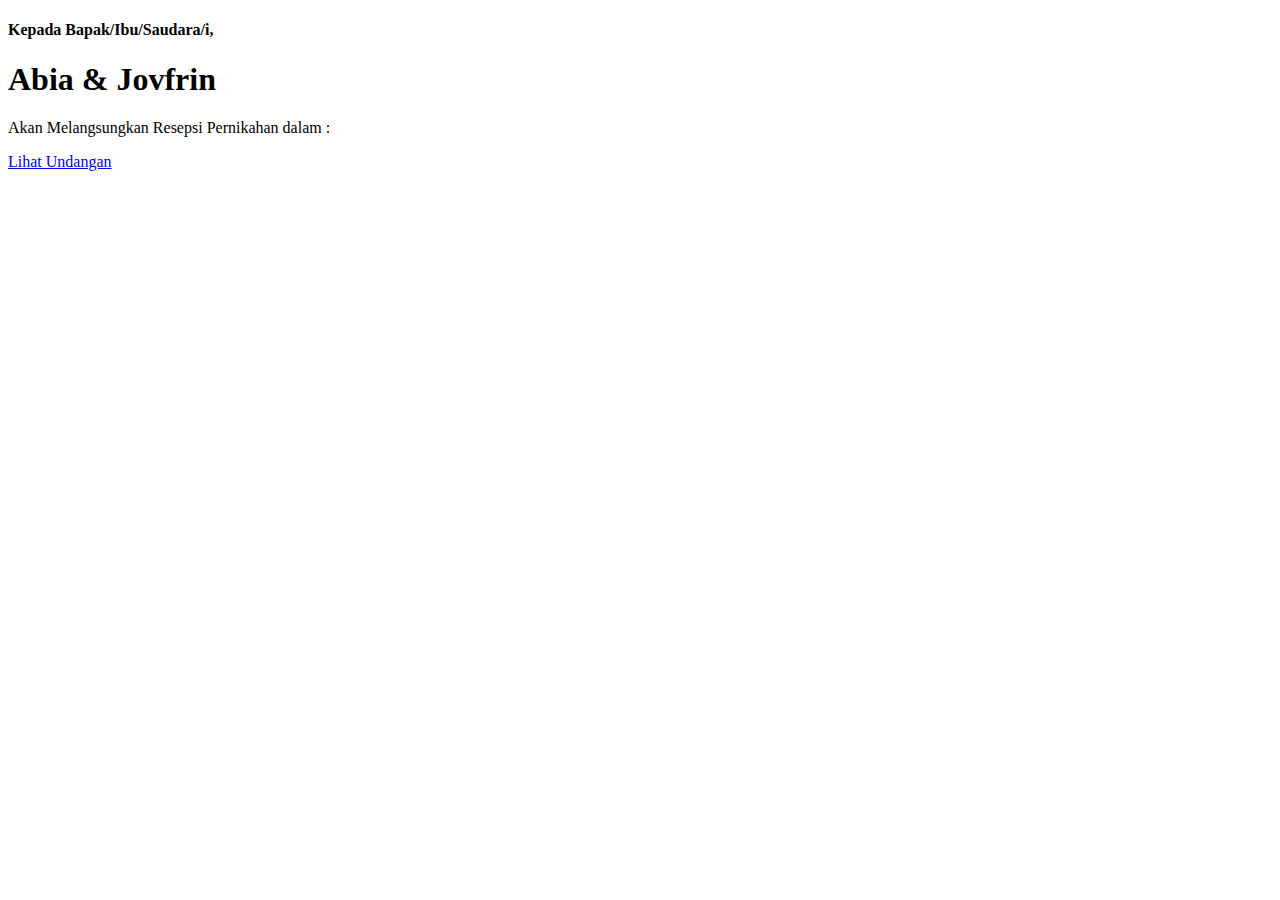
==== indexagis.html @ dff923e6 "satu" ====
<!DOCTYPE html>
<html lang="en">
  <head>
    <meta charset="utf-8" />
    <meta name="viewport" content="width=device-width, initial-scale=1" />
    <title>Abia & Jovfrin wedding</title>
    <link
      href="https://cdn.jsdelivr.net/npm/bootstrap@5.3.2/dist/css/bootstrap.min.css"
      rel="stylesheet"
      integrity="sha384-T3c6CoIi6uLrA9TneNEoa7RxnatzjcDSCmG1MXxSR1GAsXEV/Dwwykc2MPK8M2HN"
      crossorigin="anonymous"
    />
  </head>

  <body>
    <section
      id="hero"
      class="hero w-100 h-100 p-3 mx-auto text-center d-flex justify-content-center align-items-center text-white"
    >
      <main>
        <h4>Kepada Bapak/Ibu/Saudara/i,</h4>
        <h1>Abia & Jovfrin</h1>
        <p>Akan Melangsungkan Resepsi Pernikahan dalam :</p>
        <a href="#undangan" class="btn btn-lg">Lihat Undangan</a>
      </main>
    </section>

    <script
      src="https://cdn.jsdelivr.net/npm/bootstrap@5.3.2/dist/js/bootstrap.bundle.min.js"
      integrity="sha384-C6RzsynM9kWDrMNeT87bh95OGNyZPhcTNXj1NW7RuBCsyN/o0jlpcV8Qyq46cDfL"
      crossorigin="anonymous"
    ></script>
  </body>
</html>
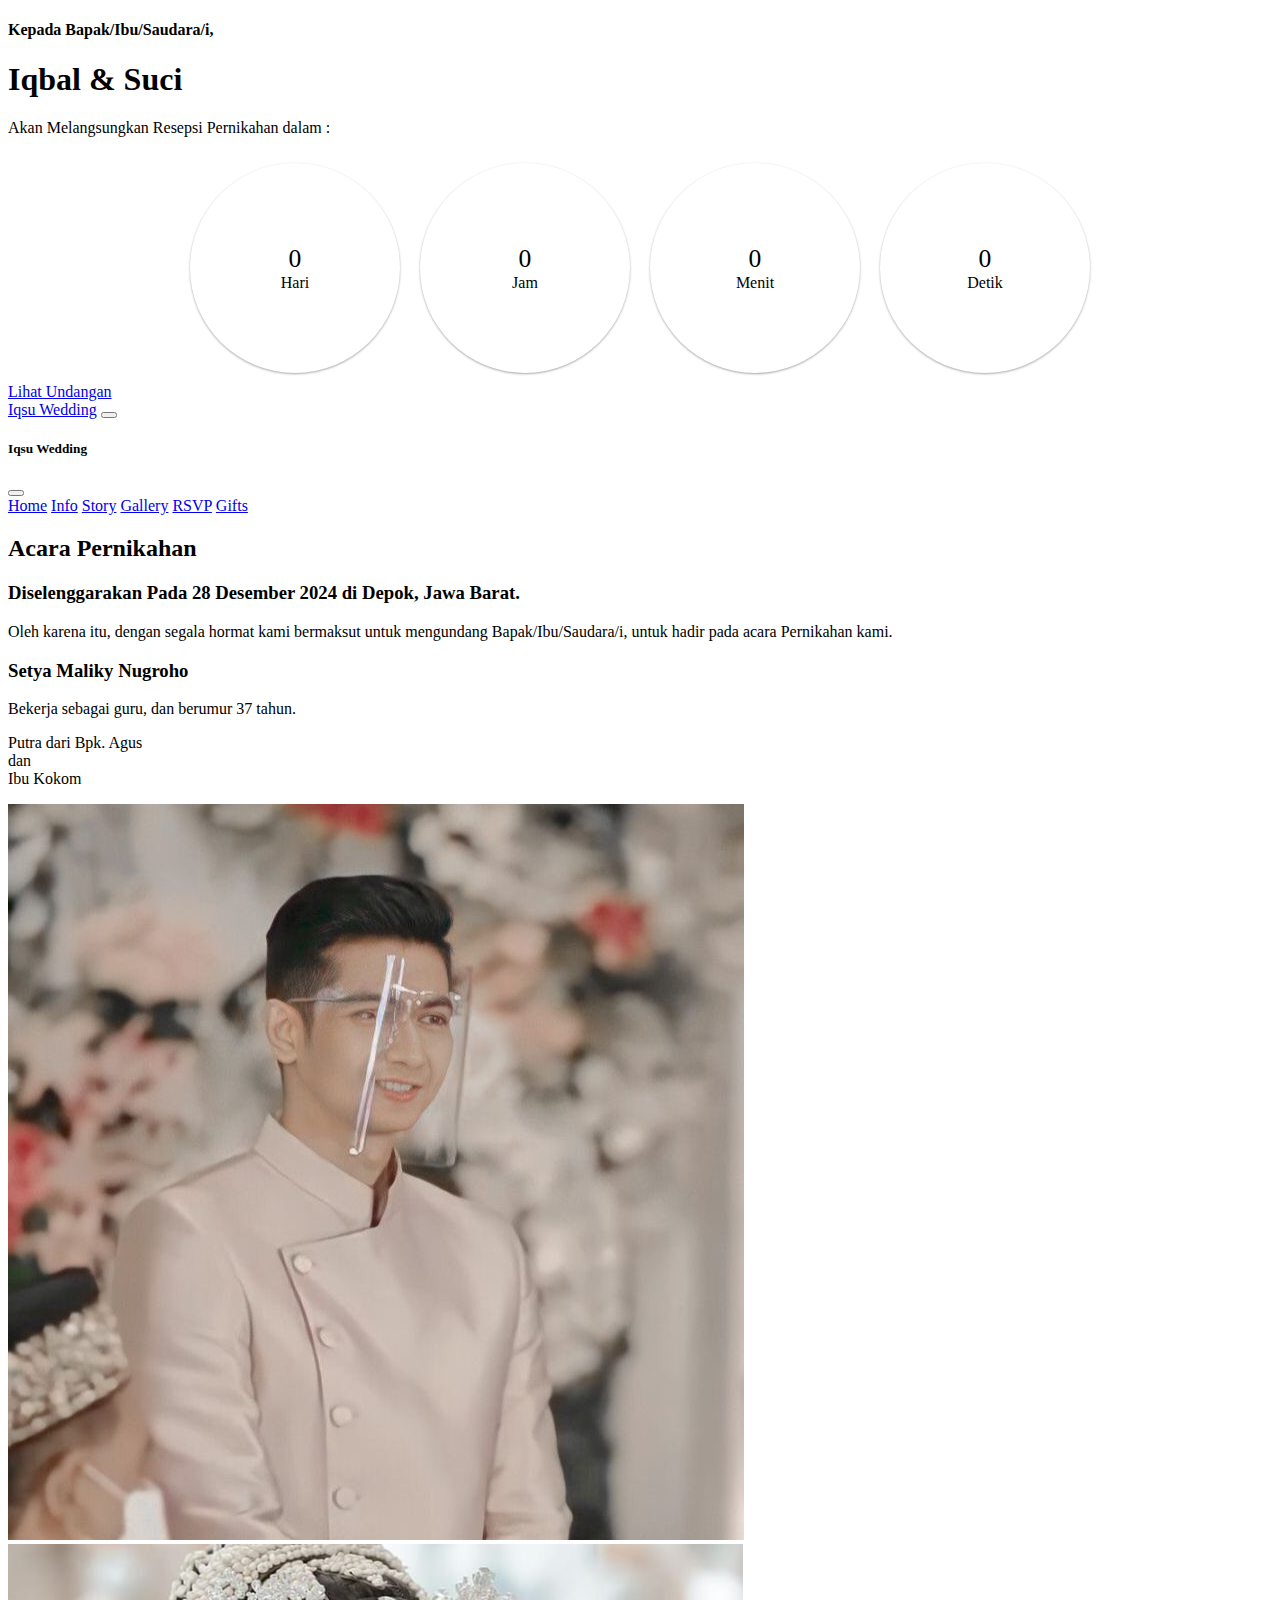
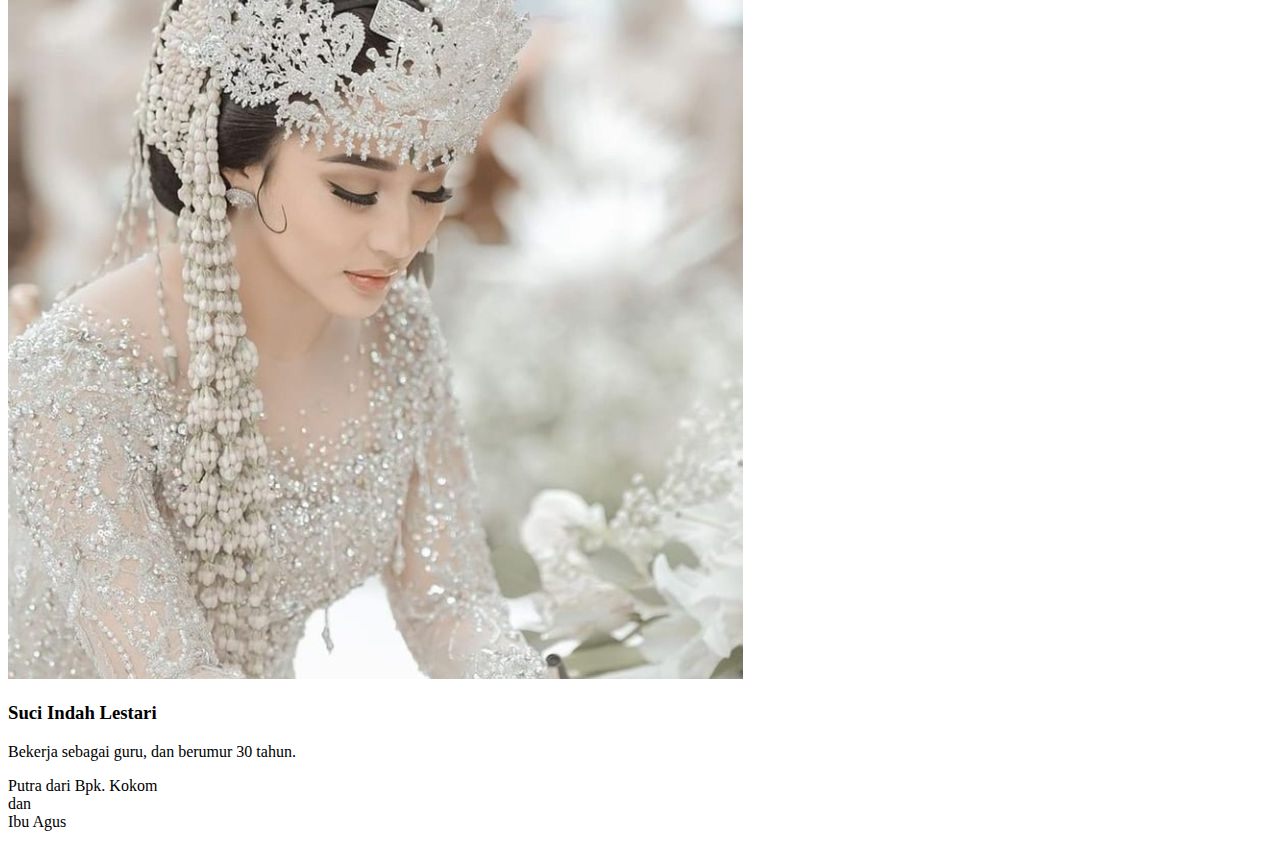
==== commit cddb9f84: "uhuy" ====
--- a/indexagis.html
+++ b/indexagis.html
@@ -3,13 +3,32 @@
   <head>
     <meta charset="utf-8" />
     <meta name="viewport" content="width=device-width, initial-scale=1" />
-    <title>Abia & Jovfrin wedding</title>
+    <title>Iqbal & Suci wedding</title>
     <link
       href="https://cdn.jsdelivr.net/npm/bootstrap@5.3.2/dist/css/bootstrap.min.css"
       rel="stylesheet"
       integrity="sha384-T3c6CoIi6uLrA9TneNEoa7RxnatzjcDSCmG1MXxSR1GAsXEV/Dwwykc2MPK8M2HN"
       crossorigin="anonymous"
     />
+
+    <link rel="preconnect" href="https://fonts.googleapis.com" />
+    <link rel="preconnect" href="https://fonts.gstatic.com" crossorigin />
+    <link
+      href="https://fonts.googleapis.com/css2?family=Sacramento&family=Work+Sans:wght@100;400;600;700&display=swap"
+      rel="stylesheet"
+    />
+
+    <!-- simplyCountdown -->
+    <link rel="stylesheet" href="countdown/simplyCountdown.theme.default.css" />
+    <script src="countdown/simplyCountdown.min.js"></script>
+
+    <!-- Bootstrap Icons -->
+    <link
+      rel="stylesheet"
+      href="https://cdn.jsdelivr.net/npm/bootstrap-icons@1.11.1/font/bootstrap-icons.css"
+    />
+
+    <link rel="stylesheet" href="stylea.css" />
   </head>
 
   <body>
@@ -19,10 +38,114 @@
     >
       <main>
         <h4>Kepada Bapak/Ibu/Saudara/i,</h4>
-        <h1>Abia & Jovfrin</h1>
+        <h1>Iqbal & Suci</h1>
         <p>Akan Melangsungkan Resepsi Pernikahan dalam :</p>
-        <a href="#undangan" class="btn btn-lg">Lihat Undangan</a>
+        <div class="simply-countdown"></div>
+        <a href="#undangan" class="btn btn-lg mt-4">Lihat Undangan</a>
       </main>
+    </section>
+
+    <nav class="navbar navbar-expand-md bg-transparent sticky-top mynavbar">
+      <div class="container">
+        <a class="navbar-brand" href="#">Iqsu Wedding</a>
+        <button
+          class="navbar-toggler border-0"
+          type="button"
+          data-bs-toggle="offcanvas"
+          data-bs-target="#offcanvasNavbar"
+          aria-controls="offcanvasNavbar"
+          aria-label="Toggle navigation"
+        >
+          <span class="navbar-toggler-icon"></span>
+        </button>
+        <div
+          class="offcanvas offcanvas-end"
+          tabindex="-1"
+          id="offcanvasNavbar"
+          aria-labelledby="offcanvasNavbarLabel"
+        >
+          <div class="offcanvas-header">
+            <h5 class="offcanvas-title" id="offcanvasNavbarLabel">
+              Iqsu Wedding
+            </h5>
+            <button
+              type="button"
+              class="btn-close"
+              data-bs-dismiss="offcanvas"
+              aria-label="Close"
+            ></button>
+          </div>
+          <div class="offcanvas-body">
+            <div class="navbar-nav ms-auto">
+              <a class="nav-link" href="#home">Home</a>
+              <a class="nav-link" href="#info">Info</a>
+              <a class="nav-link" href="#story">Story</a>
+              <a class="nav-link" href="#gallery">Gallery</a>
+              <a class="nav-link" href="#rsvp">RSVP</a>
+              <a class="nav-link" href="#gifts">Gifts</a>
+            </div>
+          </div>
+        </div>
+      </div>
+    </nav>
+
+    <section id="home" class="home">
+      <div class="container">
+        <div class="row justify-content-center">
+          <div class="col-md-8 text-center">
+            <h2>Acara Pernikahan</h2>
+            <h3>Diselenggarakan Pada 28 Desember 2024 di Depok, Jawa Barat.</h3>
+            <p>
+              Oleh karena itu, dengan segala hormat kami bermaksut untuk
+              mengundang Bapak/Ibu/Saudara/i, untuk hadir pada acara Pernikahan
+              kami.
+            </p>
+          </div>
+        </div>
+
+        <div class="row couple">
+          <div class="col-lg-6">
+            <div class="row">
+              <div class="col-8 text-end">
+                <h3>Setya Maliky Nugroho</h3>
+                <p>Bekerja sebagai guru, dan berumur 37 tahun.</p>
+                <p>
+                  Putra dari Bpk. Agus <br />
+                  dan <br />
+                  Ibu Kokom
+                </p>
+              </div>
+              <div class="col-4">
+                <img
+                  src="img/pl.jpg"
+                  alt="Setya Maliky Nugroho"
+                  class="img-responsive rounded-circle"
+                />
+              </div>
+            </div>
+          </div>
+          <div class="col-lg-6">
+            <div class="row">
+              <div class="col-4">
+                <img
+                  src="img/pp.jpg"
+                  alt="Suci Indah Lestari"
+                  class="img-responsive rounded-circle"
+                />
+              </div>
+              <div class="col-8">
+                <h3>Suci Indah Lestari</h3>
+                <p>Bekerja sebagai guru, dan berumur 30 tahun.</p>
+                <p>
+                  Putra dari Bpk. Kokom <br />
+                  dan <br />
+                  Ibu Agus
+                </p>
+              </div>
+            </div>
+          </div>
+        </div>
+      </div>
     </section>
 
     <script
@@ -30,5 +153,21 @@
       integrity="sha384-C6RzsynM9kWDrMNeT87bh95OGNyZPhcTNXj1NW7RuBCsyN/o0jlpcV8Qyq46cDfL"
       crossorigin="anonymous"
     ></script>
+
+    <script>
+      simplyCountdown(".simply-countdown", {
+        year: 2024, // required
+        month: 12, // required
+        day: 28, // required
+        hours: 9, // Default is 0 [0-23] integer
+        words: {
+          //words displayed into the countdown
+          days: { singular: "Hari", plural: "Hari" },
+          hours: { singular: "Jam", plural: "Jam" },
+          minutes: { singular: "Menit", plural: "Menit" },
+          seconds: { singular: "Detik", plural: "Detik" },
+        },
+      });
+    </script>
   </body>
 </html>
--- a/countdown/simplyCountdown.theme.default.css
+++ b/countdown/simplyCountdown.theme.default.css
@@ -0,0 +1,27 @@
+.simply-countdown {
+  overflow: hidden;
+  display: table;
+  margin: auto;
+}
+.simply-countdown > .simply-section {
+  width: 50px;
+  height: 50px;
+  padding: 80px;
+  display: flex;
+  align-items: center;
+  justify-content: center;
+  float: left;
+  margin: 10px;
+  background: var(--gold);
+  box-shadow: 0 1px 3px rgba(0, 0, 0, 0.12), 0 1px 2px rgba(0, 0, 0, 0.24);
+  border-radius: 50%;
+}
+.simply-countdown > .simply-section .simply-amount,
+.simply-countdown > .simply-section .simply-word {
+  display: block;
+  text-align: center;
+}
+
+.simply-countdown > .simply-section .simply-amount {
+  font-size: 1.6rem;
+}
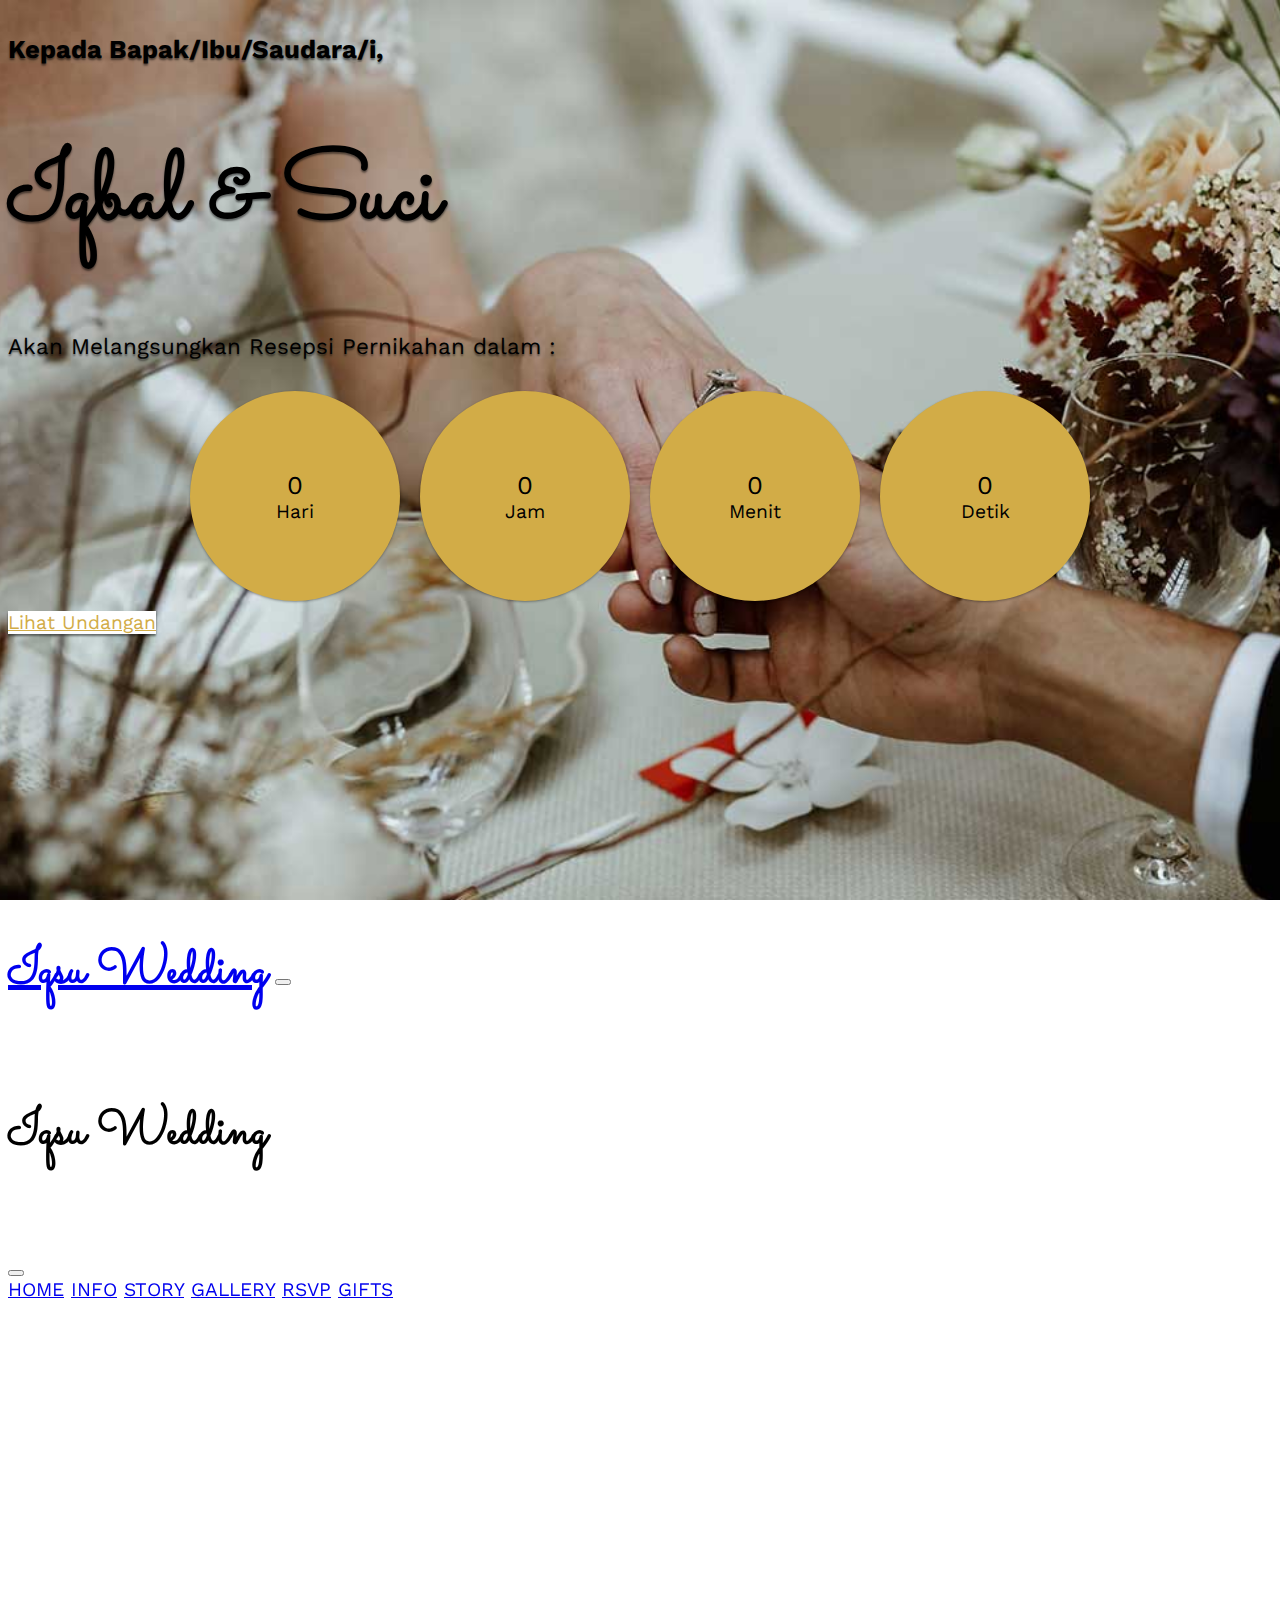
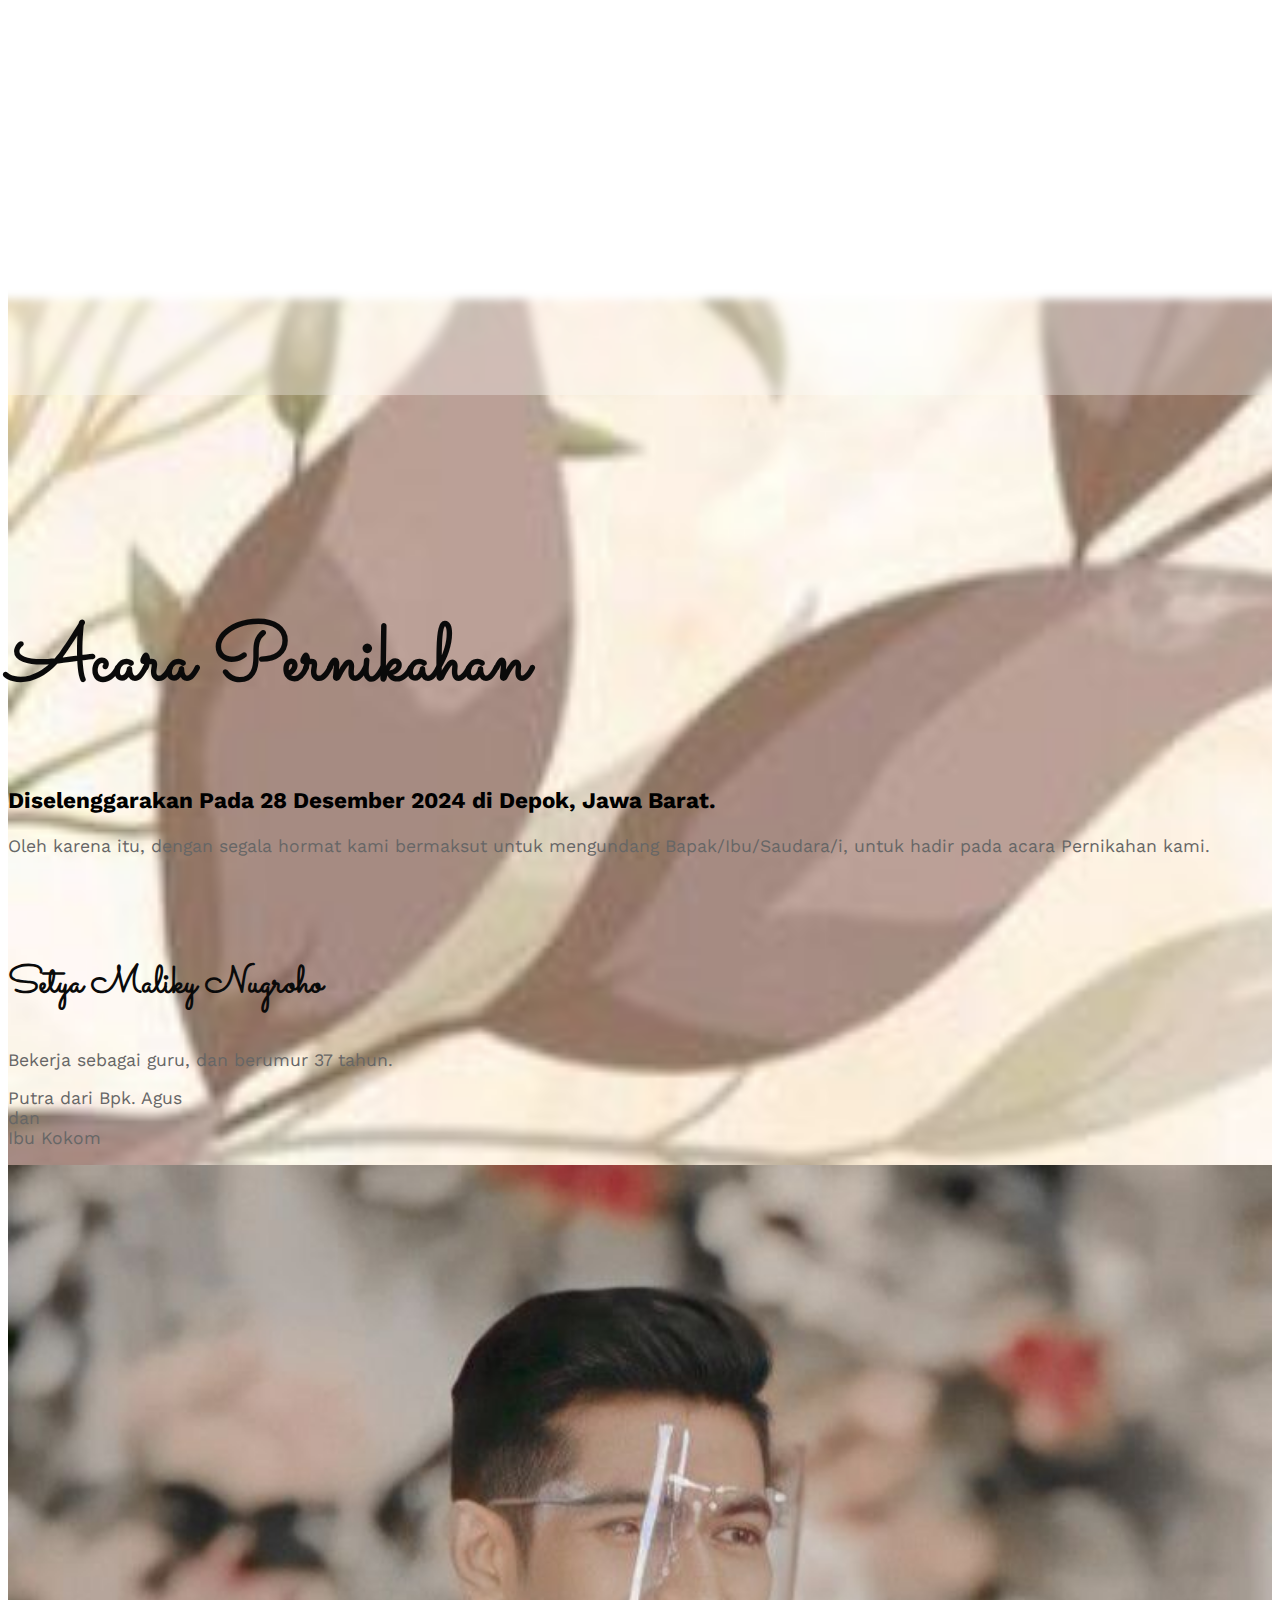
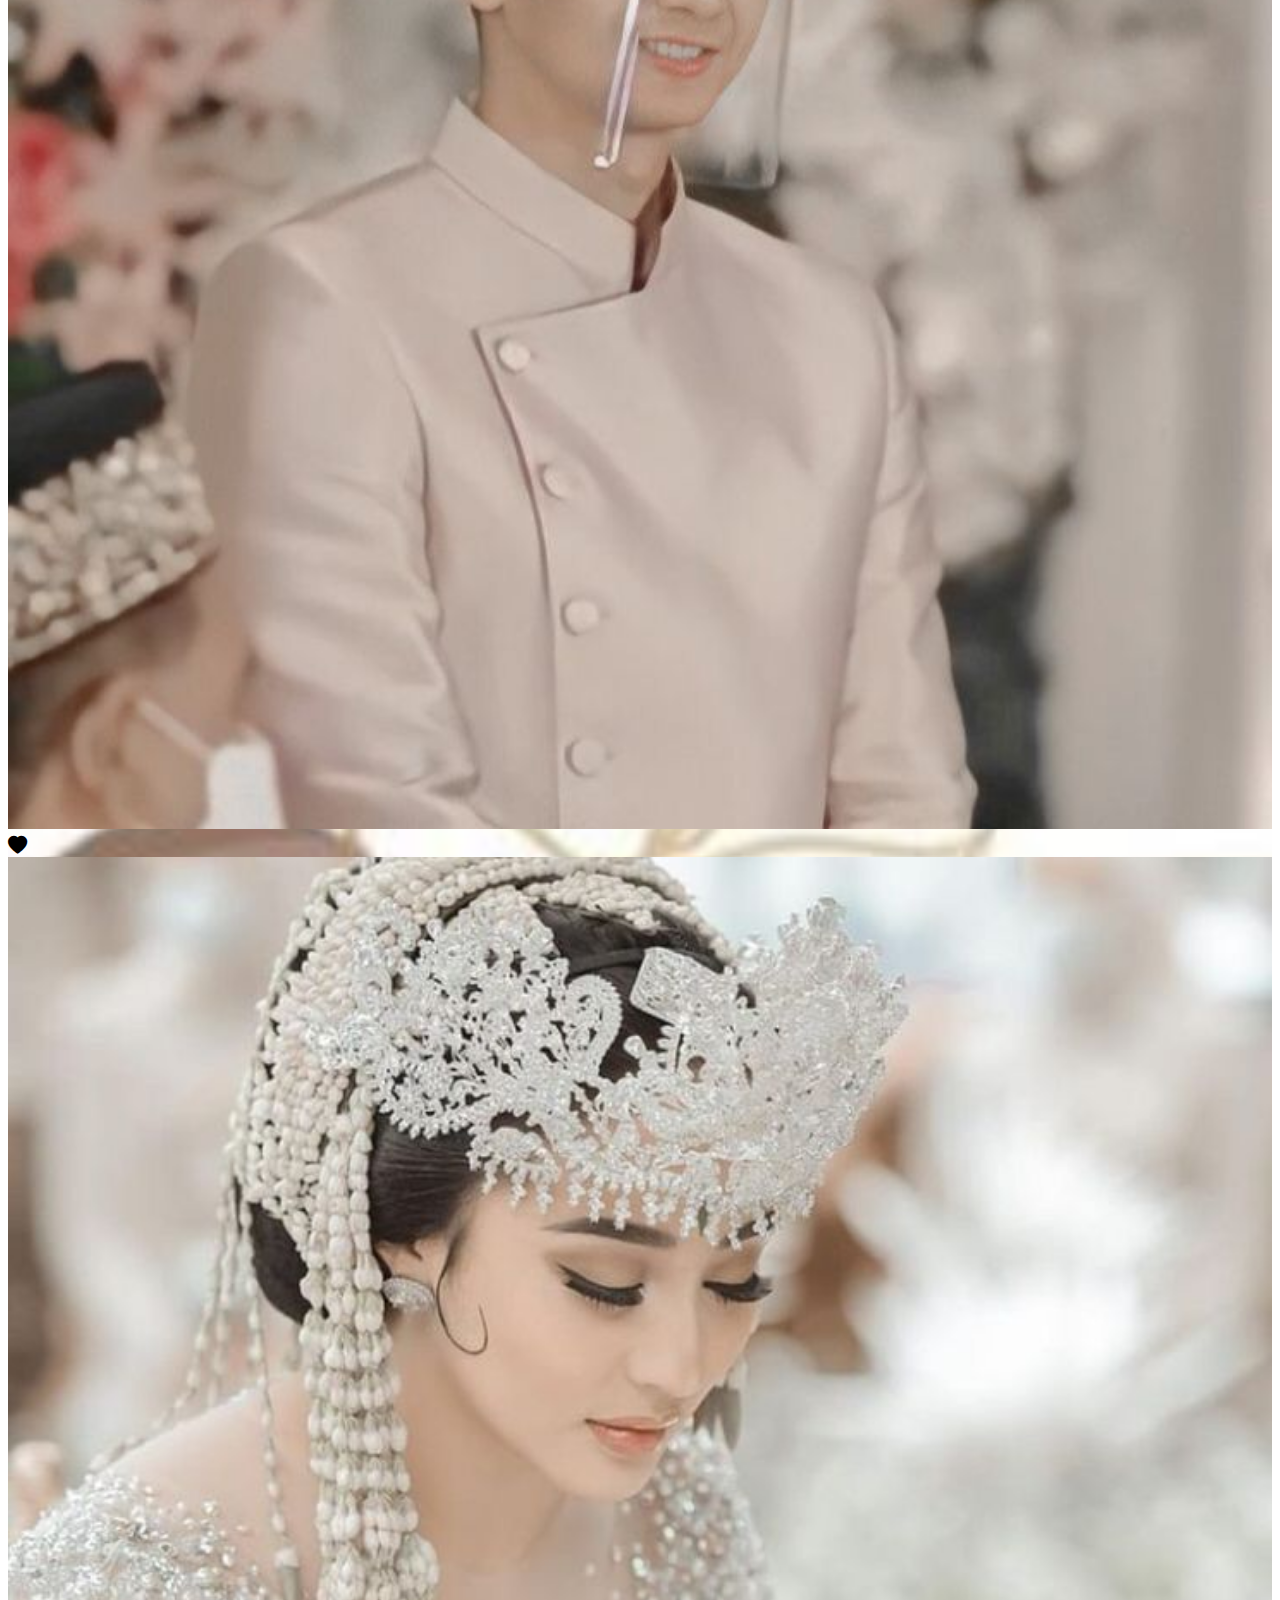
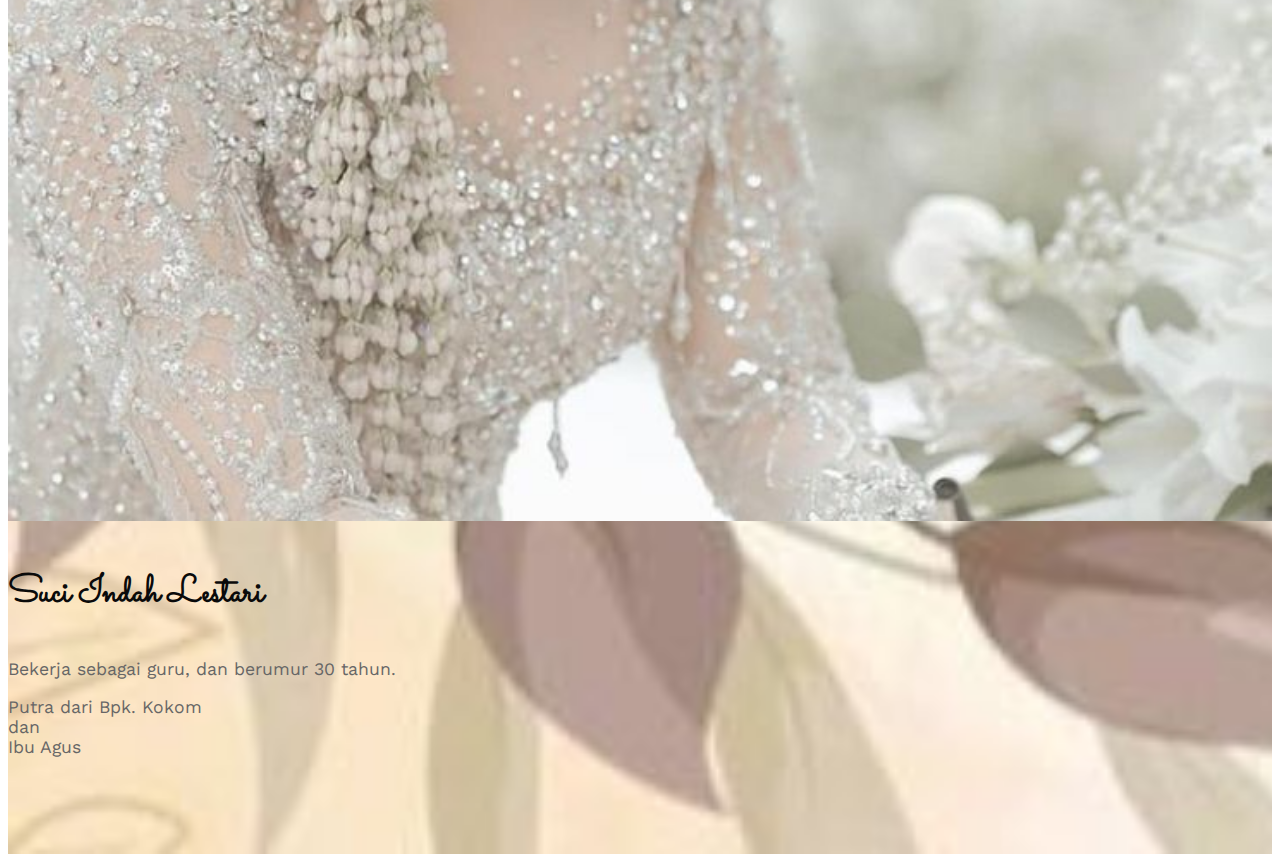
==== commit d14e281f: "oui" ====
--- a/indexagis.html
+++ b/indexagis.html
@@ -124,6 +124,9 @@
               </div>
             </div>
           </div>
+
+          <span class="heart"><i class="bi bi-heart-fill"></i></i></span>
+
           <div class="col-lg-6">
             <div class="row">
               <div class="col-4">
--- a/stylea.css
+++ b/stylea.css
@@ -0,0 +1,160 @@
+:root {
+  --gold: #d2ac47;
+  --bg: #0a0a0a;
+  --shadow: 0 2px 2px rgb(0 0 0/0.5);
+}
+
+body {
+  font-size: 1.2rem;
+  font-family: "Work Sans", sans-serif;
+  min-height: 4000px;
+}
+
+.hero::before {
+  content: "";
+  position: absolute;
+  top: 0;
+  left: 0;
+  width: 100%;
+  height: 100%;
+  background-image: url(img/hha.jpg);
+  background-size: cover;
+  background-position: center;
+  z-index: -1;
+}
+
+.hero {
+  min-height: 100vh;
+}
+
+.hero h1,
+.hero h4,
+.hero p {
+  text-shadow: var(--shadow);
+}
+
+.hero h1 {
+  font-family: "Sacramento", cursive;
+  font-size: 6rem;
+}
+
+.hero h4 {
+  font-size: 1.6rem;
+}
+
+.hero p {
+  font-size: 1.4rem;
+}
+
+.hero a {
+  color: var(--gold);
+  background-color: white;
+  box-shadow: var(--shadow);
+}
+
+.hero a:hover {
+  background-color: var(--gold);
+  color: white;
+}
+
+.mynavbar {
+  background-color: rgba(255, 255, 255, 0.3) !important;
+  backdrop-filter: blur(4px);
+}
+
+.mynavbar .offcanvas {
+  height: 100vh;
+}
+
+.mynavbar .navbar-brand,
+.mynavbar .offcanvas-title {
+  font-family: "Sacramento", cursive;
+  font-size: 3.2rem;
+  font-weight: bold;
+}
+
+.mynavbar .nav-link {
+  text-transform: uppercase;
+}
+
+.home {
+  background-image: url(img/y.jpg);
+  background-size: cover;
+  min-height: 100vh;
+  margin-top: -6rem;
+  padding-top: 15rem;
+  padding-bottom: 5rem;
+}
+
+.home h2 {
+  color: var(--bg);
+  font-family: "Sacramento";
+  font-size: 5rem;
+  font-weight: bold;
+}
+
+.hoe h3 {
+  color: #444;
+  font-size: 1.5rem;
+  margin-bottom: 1rem;
+}
+
+.home p {
+  font-size: 1.1rem;
+  color: #666;
+}
+
+.home .couple {
+  margin-top: 100px;
+}
+
+.home .couple h3 {
+  font-family: "Sacramento";
+  font-size: 2.4rem;
+  color: var(--bg);
+}
+
+.home .couple img {
+  width: 100%;
+}
+
+/* Media Query */
+/* Laptop */
+@media (max-width: 992px) {
+  html {
+    font-size: 75%;
+  }
+
+  .simply-countdown > .simply-section {
+    padding: 70px;
+  }
+}
+
+/* tablet */
+@media (max-width: 768px) {
+  html {
+    font-size: 65%;
+  }
+
+  .simply-countdown > .simply-section {
+    padding: 60px;
+    margin: 5px;
+  }
+
+  .mynavbar .nav-link {
+    font-size: 2rem;
+    text-align: center;
+  }
+}
+
+/* mobile phone */
+@media (max-width: 576px) {
+  html {
+    font-size: 60%;
+  }
+
+  .simply-countdown > .simply-section {
+    padding: 45px;
+    margin: 3px;
+  }
+}
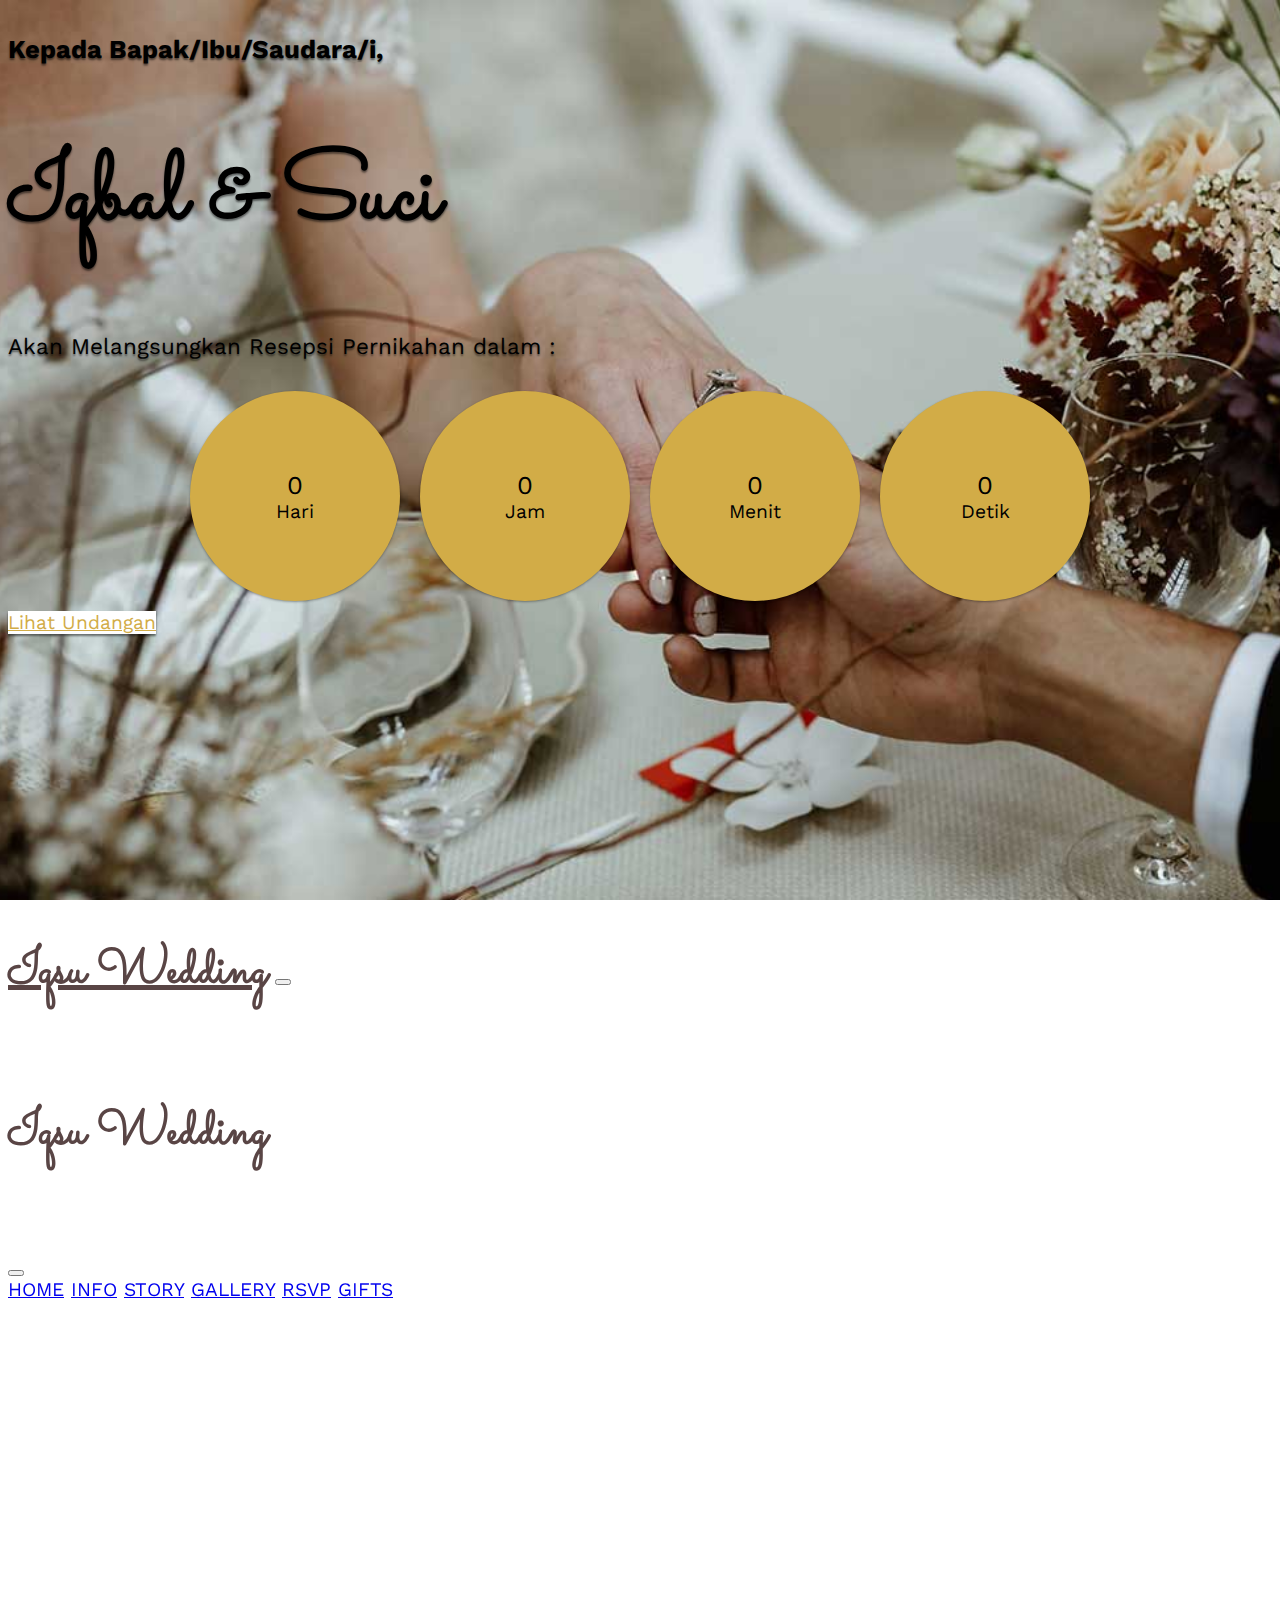
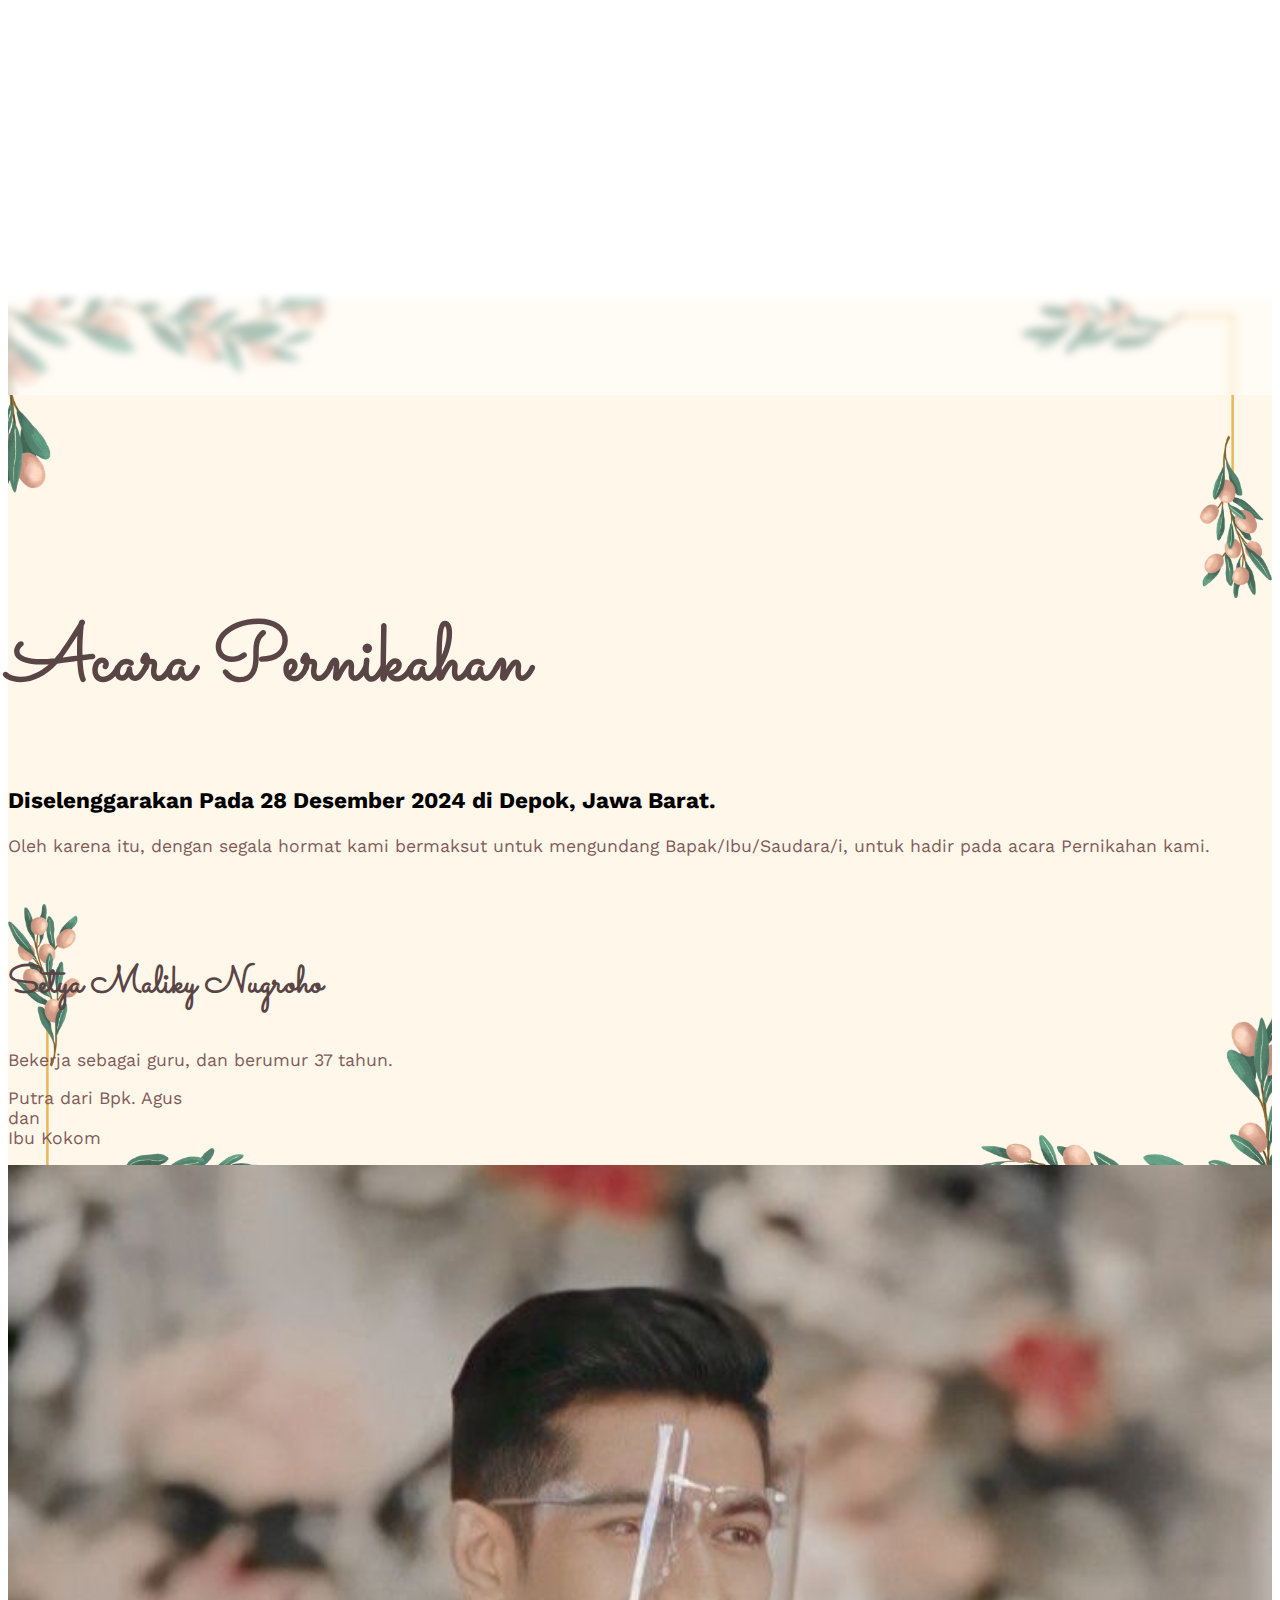
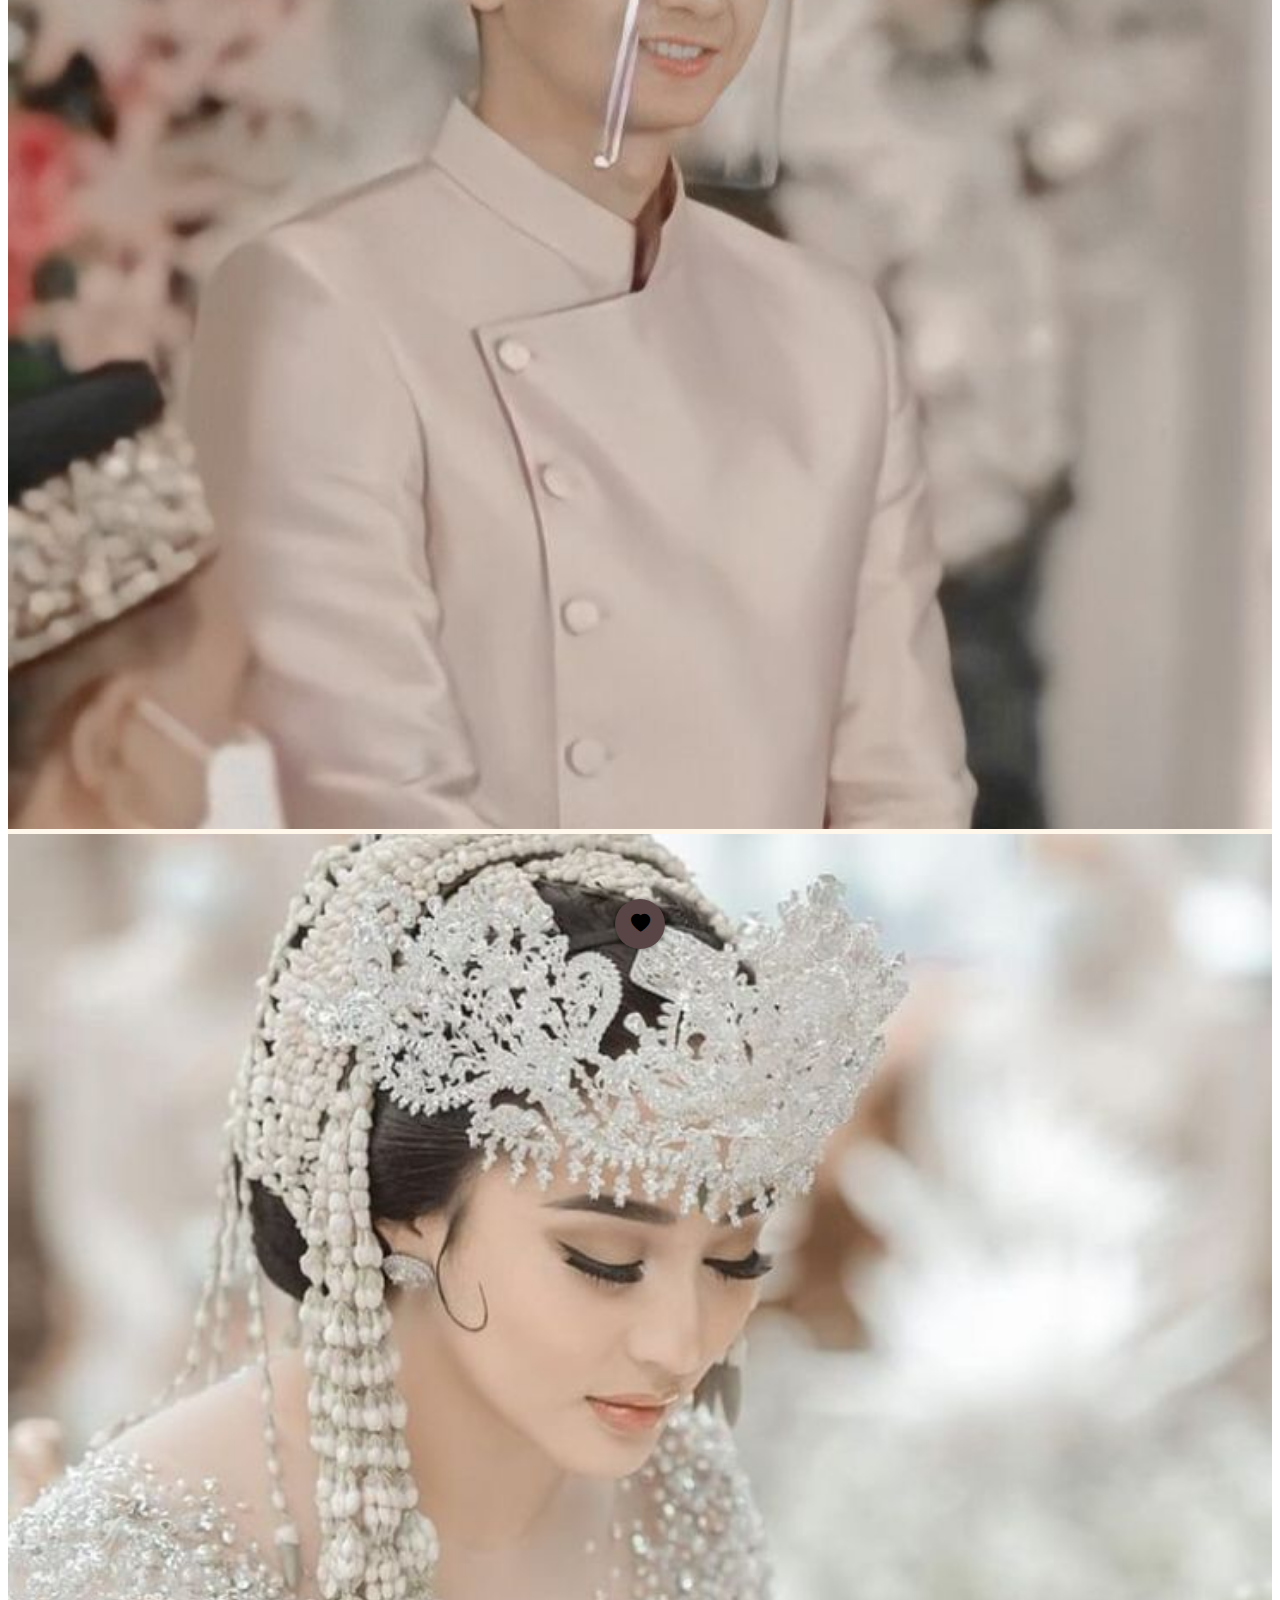
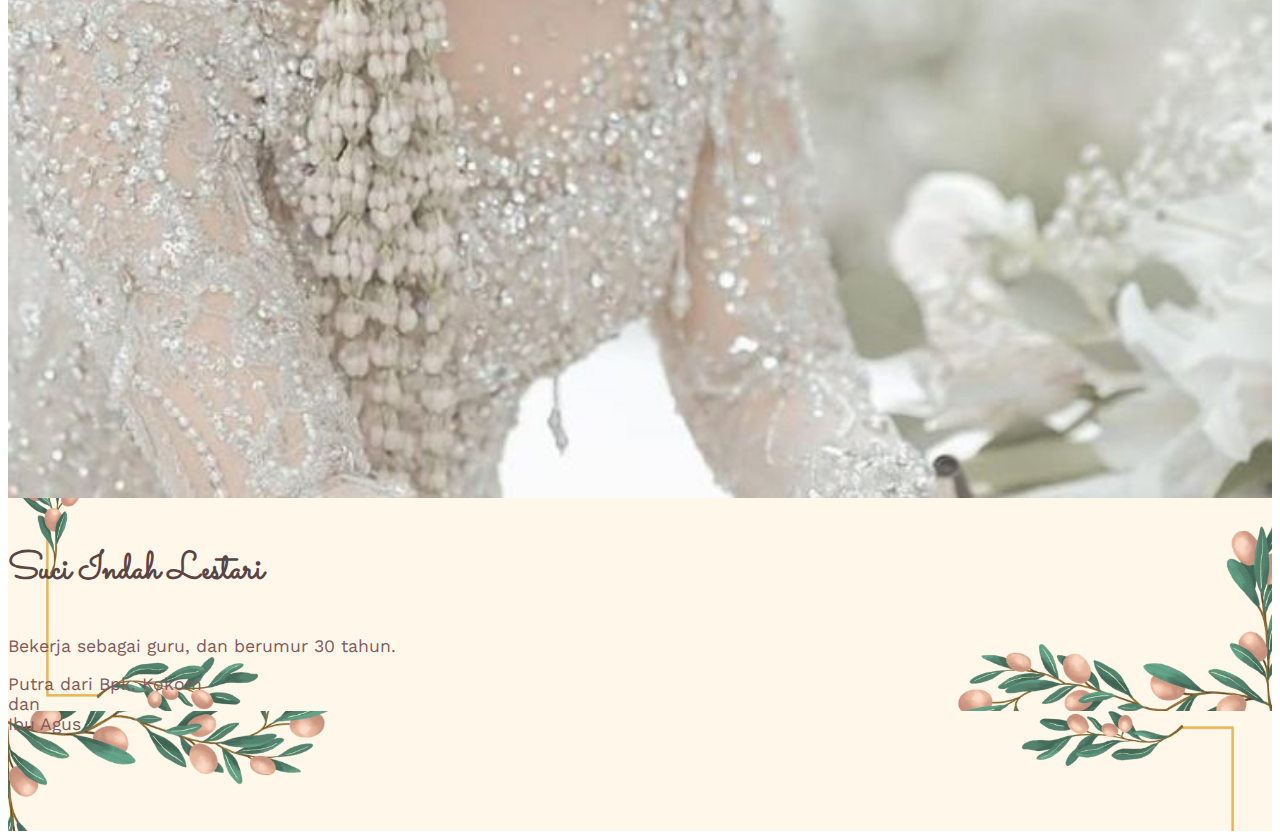
==== commit ec1255e8: "for abia" ====
--- a/indexagis.html
+++ b/indexagis.html
@@ -28,7 +28,7 @@
       href="https://cdn.jsdelivr.net/npm/bootstrap-icons@1.11.1/font/bootstrap-icons.css"
     />
 
-    <link rel="stylesheet" href="stylea.css" />
+    <link rel="stylesheet" href="IndexCss/stylea.css" />
   </head>
 
   <body>
--- a/IndexCss/stylea.css
+++ b/IndexCss/stylea.css
@@ -0,0 +1,203 @@
+:root {
+  --gold: #d2ac47;
+  --bg: #0a0a0a;
+  --shadow: 0 2px 2px rgb(0 0 0/0.5);
+}
+
+body {
+  font-size: 1.2rem;
+  font-family: "Work Sans", sans-serif;
+  min-height: 4000px;
+}
+
+.hero::before {
+  content: "";
+  position: absolute;
+  top: 0;
+  left: 0;
+  width: 100%;
+  height: 100%;
+  background-image: url(../img/hha.jpg);
+  background-size: cover;
+  background-position: center;
+  z-index: -1;
+}
+
+.hero {
+  min-height: 100vh;
+}
+
+.hero h1,
+.hero h4,
+.hero p {
+  text-shadow: var(--shadow);
+}
+
+.hero h1 {
+  font-family: "Sacramento", cursive;
+  font-size: 6rem;
+}
+
+.hero h4 {
+  font-size: 1.6rem;
+}
+
+.hero p {
+  font-size: 1.4rem;
+}
+
+.hero a {
+  color: var(--gold);
+  background-color: white;
+  box-shadow: var(--shadow);
+}
+
+.hero a:hover {
+  background-color: var(--gold);
+  color: white;
+}
+
+.mynavbar {
+  background-color: rgba(255, 255, 255, 0.5) !important;
+  backdrop-filter: blur(4px) !important;
+}
+
+.mynavbar .offcanvas {
+  height: 100vh;
+}
+
+.mynavbar .navbar-brand,
+.mynavbar .offcanvas-title {
+  font-family: "Sacramento", cursive;
+  font-size: 3.2rem;
+  font-weight: bold;
+  color: #594545;
+}
+
+.mynavbar .nav-link {
+  text-transform: uppercase;
+}
+
+.home {
+  background-image: url(../img/agis.png);
+  background-size: contain;
+  min-height: 100vh;
+  margin-top: -6rem;
+  padding-top: 15rem;
+  padding-bottom: 5rem;
+}
+
+.home h2 {
+  color: var(--bg);
+  font-family: "Sacramento";
+  font-size: 5rem;
+  font-weight: bold;
+  color: #594545;
+}
+
+.hoe h3 {
+  color: #444;
+  font-size: 1.5rem;
+  margin-bottom: 1rem;
+}
+
+.home p {
+  font-size: 1.1rem;
+  color: #815b5b;
+}
+
+.home .couple {
+  margin-top: 100px;
+}
+
+.home .couple h3 {
+  font-family: "Sacramento";
+  font-size: 2.4rem;
+  color: #594545;
+}
+
+.home .couple img {
+  width: 100%;
+}
+
+.home .heart {
+  width: 50px;
+  height: 50px;
+  background-color: #594545;
+  display: flex;
+  border-radius: 50%;
+  box-shadow: 0 0 5px rgba(0, 0, 0, 0.5);
+  position: absolute;
+  left: 50%;
+  transform: translateX(-50%) translateY(65px);
+}
+
+.home .heart i {
+  margin: auto;
+  color: var(#fff8ea);
+}
+
+/* Media Query */
+/* Extra Large */
+@media (max-width: 1200px) {
+  .home .heart {
+    transform: translateX(-50%) translateY(45px);
+  }
+}
+
+/* Laptop */
+@media (max-width: 992px) {
+  html {
+    font-size: 75%;
+  }
+
+  .simply-countdown > .simply-section {
+    padding: 70px;
+  }
+
+  .home .heart {
+    display: none;
+  }
+}
+
+/* tablet */
+@media (max-width: 768px) {
+  html {
+    font-size: 65%;
+  }
+
+  .simply-countdown > .simply-section {
+    padding: 60px;
+    margin: 5px;
+  }
+
+  .mynavbar .nav-link {
+    font-size: 2rem;
+    text-align: center;
+  }
+
+  .sticky-top {
+    overflow: hidden;
+  }
+}
+
+/* mobile phone */
+@media (max-width: 476px) {
+  html {
+    font-size: 40%;
+  }
+
+  .simply-countdown > .simply-section {
+    padding: 45px;
+    margin: 3px;
+  }
+
+  /* .mynavbar .nav-link {
+    font-size: 2rem;
+    text-align: center;
+  }
+
+  .sticky-top {
+    overflow: hidden;
+  } */
+}
